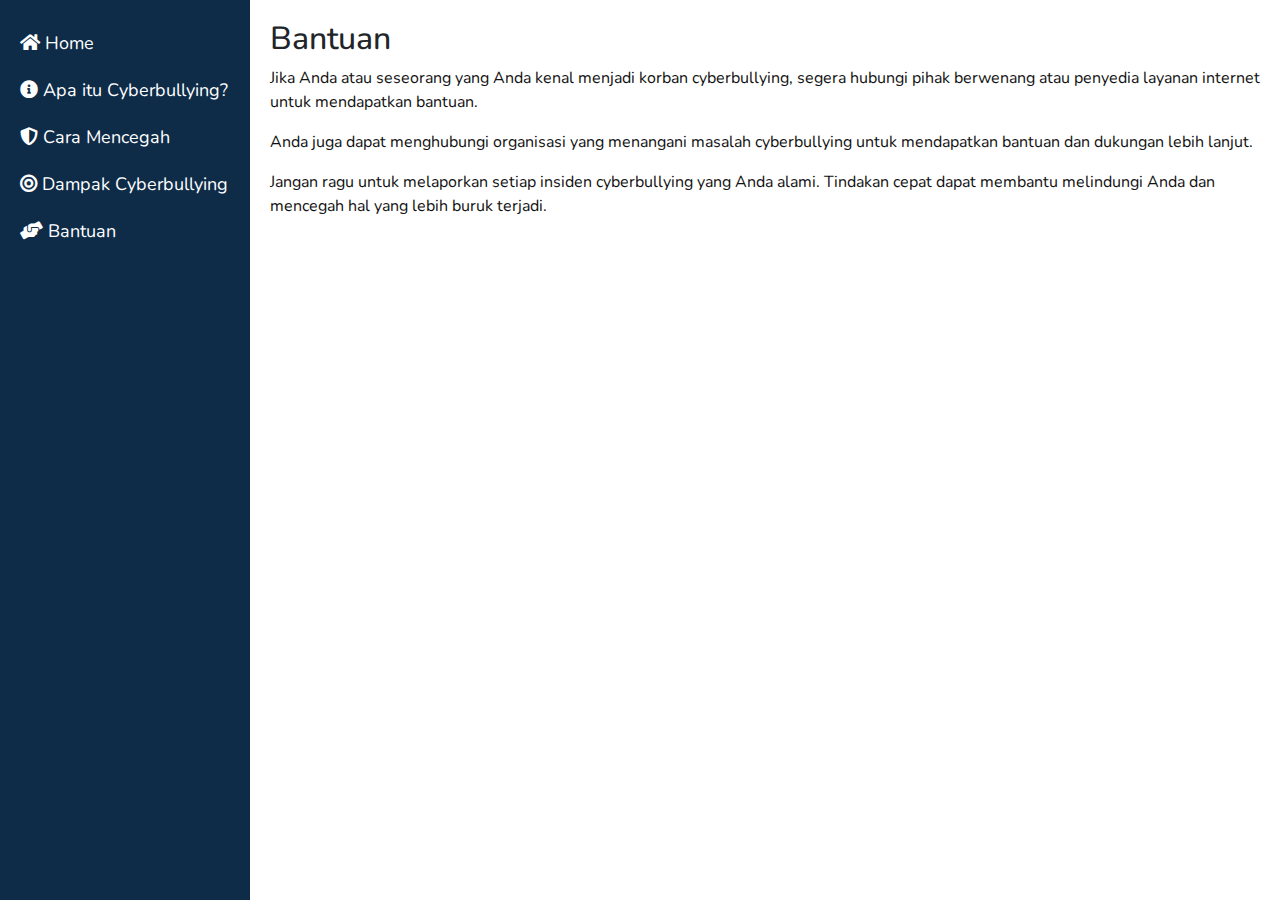
==== bantuan.html @ 6d2cd5bb "web statis P5" ====
<!DOCTYPE html>
<html lang="en">
<head>
    <meta charset="UTF-8">
    <meta name="viewport" content="width=device-width, initial-scale=1.0">
    <title>Bantuan</title>
    <link href="https://maxcdn.bootstrapcdn.com/bootstrap/4.5.2/css/bootstrap.min.css" rel="stylesheet">
    <link href="https://cdnjs.cloudflare.com/ajax/libs/font-awesome/5.15.4/css/all.min.css" rel="stylesheet">
    <link href="style.css" rel="stylesheet">
</head>
<body>
    <div class="sidebar" id="sidebar">
        <a href="index.html"><i class="fas fa-home"></i> Home</a>
        <a href="cyberbullying.html"><i class="fas fa-info-circle"></i> Apa itu Cyberbullying?</a>
        <a href="mencegah.html"><i class="fas fa-shield-alt"></i> Cara Mencegah</a>
        <a href="dampak.html"><i class="fas fa-bullseye"></i> Dampak Cyberbullying</a>
        <a href="bantuan.html"><i class="fas fa-hands-helping"></i> Bantuan</a>
    </div>
    
    <div class="content">
        <h2>Bantuan</h2>
        <p class="animate-text">Jika Anda atau seseorang yang Anda kenal menjadi korban cyberbullying, segera hubungi pihak berwenang atau penyedia layanan internet untuk mendapatkan bantuan.</p>
        <p class="animate-text">Anda juga dapat menghubungi organisasi yang menangani masalah cyberbullying untuk mendapatkan bantuan dan dukungan lebih lanjut.</p>
        <p class="animate-text">Jangan ragu untuk melaporkan setiap insiden cyberbullying yang Anda alami. Tindakan cepat dapat membantu melindungi Anda dan mencegah hal yang lebih buruk terjadi.</p>
    </div>

    <script src="https://ajax.googleapis.com/ajax/libs/jquery/3.5.1/jquery.min.js"></script>
    <script src="https://maxcdn.bootstrapcdn.com/bootstrap/4.5.2/js/bootstrap.min.js"></script>
    <script src="script.js"></script>
</body>
</html>
---- style.css ----
/* CSS untuk sidebar */
@import url('https://fonts.googleapis.com/css2?family=Nunito:ital,wght@0,200..1000;1,200..1000&display=swap');
body {
    font-family: "Nunito", sans-serif;
    margin: 0;
    padding: 0;
}

.sidebar {
    height: 100%;
    width: 250px;
    position: fixed;
    top: 0;
    left: 0;
    background-color: #0e2c48; 
    overflow-x: hidden;
    padding-top: 20px;
    transition: 0.5s;
}

.sidebar a {
    padding: 10px 20px;
    text-decoration: none;
    font-size: 18px;
    color: #fff;
    display: block;
    transition: 0.3s;
}

.sidebar a:hover {
    background-color: #34495e;
}

.sidebar .closebtn {
    position: absolute;
    top: 10px;
    right: 10px;
    font-size: 24px;
    color: #ddd;
}

.content {
    margin-left: 250px;
    padding: 20px;
}

.animate-text {
    font-size: 16px;
    color: #111;
    transition: transform 0.5s, opacity 0.5s;
}

/* CSS untuk tombol hamburger pada layar kecil */

.hamburger {
    display: none;
    position: fixed;
    top: 15px;
    left: 15px;
    z-index: 999;
    font-size: 24px;
    cursor: pointer;
    color: #fff;
}

.hamburger:hover {
    color: #ccc;
}

@media screen and (max-width: 768px) {
    .sidebar {
        width: 0;
        padding-top: 60px;
    }
    .sidebar a {
        padding: 10px 20px;
        text-align: center;
    }
    .content {
        margin-left: 0;
    }
    .hamburger {
        display: block;
    }
}
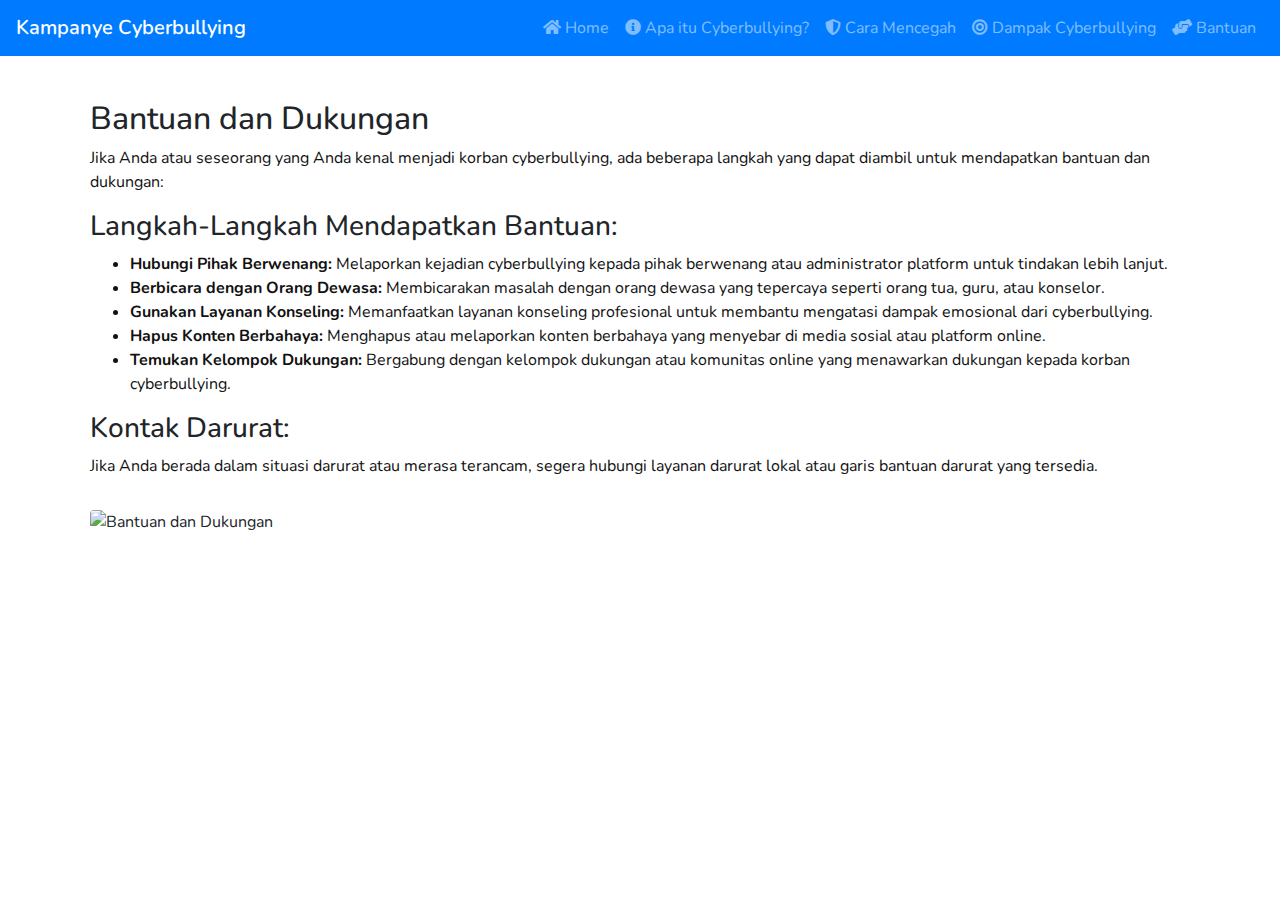
==== commit 2e62eb32: "update" ====
--- a/bantuan.html
+++ b/bantuan.html
@@ -3,29 +3,55 @@
 <head>
     <meta charset="UTF-8">
     <meta name="viewport" content="width=device-width, initial-scale=1.0">
-    <title>Bantuan</title>
+    <title>Bantuan dan Dukungan - Kampanye Cyberbullying</title>
     <link href="https://maxcdn.bootstrapcdn.com/bootstrap/4.5.2/css/bootstrap.min.css" rel="stylesheet">
     <link href="https://cdnjs.cloudflare.com/ajax/libs/font-awesome/5.15.4/css/all.min.css" rel="stylesheet">
     <link href="style.css" rel="stylesheet">
 </head>
 <body>
-    <div class="sidebar" id="sidebar">
-        <a href="index.html"><i class="fas fa-home"></i> Home</a>
-        <a href="cyberbullying.html"><i class="fas fa-info-circle"></i> Apa itu Cyberbullying?</a>
-        <a href="mencegah.html"><i class="fas fa-shield-alt"></i> Cara Mencegah</a>
-        <a href="dampak.html"><i class="fas fa-bullseye"></i> Dampak Cyberbullying</a>
-        <a href="bantuan.html"><i class="fas fa-hands-helping"></i> Bantuan</a>
-    </div>
-    
-    <div class="content">
-        <h2>Bantuan</h2>
-        <p class="animate-text">Jika Anda atau seseorang yang Anda kenal menjadi korban cyberbullying, segera hubungi pihak berwenang atau penyedia layanan internet untuk mendapatkan bantuan.</p>
-        <p class="animate-text">Anda juga dapat menghubungi organisasi yang menangani masalah cyberbullying untuk mendapatkan bantuan dan dukungan lebih lanjut.</p>
-        <p class="animate-text">Jangan ragu untuk melaporkan setiap insiden cyberbullying yang Anda alami. Tindakan cepat dapat membantu melindungi Anda dan mencegah hal yang lebih buruk terjadi.</p>
+    <!-- Navbar -->
+    <nav class="navbar navbar-expand-lg navbar-dark bg-primary">
+        <a class="navbar-brand" href="index.html">Kampanye Cyberbullying</a>
+        <button class="navbar-toggler" type="button" data-toggle="collapse" data-target="#navbarNav" aria-controls="navbarNav" aria-expanded="false" aria-label="Toggle navigation">
+            <span class="navbar-toggler-icon"></span>
+        </button>
+        <div class="collapse navbar-collapse" id="navbarNav">
+            <ul class="navbar-nav ml-auto">
+                <li class="nav-item">
+                    <a class="nav-link" href="index.html"><i class="fas fa-home"></i> Home</a>
+                </li>
+                <li class="nav-item">
+                    <a class="nav-link" href="cyberbullying.html"><i class="fas fa-info-circle"></i> Apa itu Cyberbullying?</a>
+                </li>
+                <li class="nav-item">
+                    <a class="nav-link" href="mencegah.html"><i class="fas fa-shield-alt"></i> Cara Mencegah</a>
+                </li>
+                <li class="nav-item">
+                    <a class="nav-link" href="dampak.html"><i class="fas fa-bullseye"></i> Dampak Cyberbullying</a>
+                </li>
+                <li class="nav-item">
+                    <a class="nav-link" href="bantuan.html"><i class="fas fa-hands-helping"></i> Bantuan</a>
+                </li>
+            </ul>
+        </div>
+    </nav>
+
+    <div class="container mt-4">
+        <h2>Bantuan dan Dukungan</h2>
+        <p class="animate-text">Jika Anda atau seseorang yang Anda kenal menjadi korban cyberbullying, ada beberapa langkah yang dapat diambil untuk mendapatkan bantuan dan dukungan:</p>
+        
+        <h3>Langkah-Langkah Mendapatkan Bantuan:</h3>
+        <ul class="animate-text">
+            <li><strong>Hubungi Pihak Berwenang:</strong> Melaporkan kejadian cyberbullying kepada pihak berwenang atau administrator platform untuk tindakan lebih lanjut.</li>
+            <li><strong>Berbicara dengan Orang Dewasa:</strong> Membicarakan masalah dengan orang dewasa yang tepercaya seperti orang tua, guru, atau konselor.</li>
+            <li><strong>Gunakan Layanan Konseling:</strong> Memanfaatkan layanan konseling profesional untuk membantu mengatasi dampak emosional dari cyberbullying.</li>
+            <li><strong>Hapus Konten Berbahaya:</strong> Menghapus atau melaporkan konten berbahaya yang menyebar di media sosial atau platform online.</li>
+            <li><strong>Temukan Kelompok Dukungan:</strong> Bergabung dengan kelompok dukungan atau komunitas online yang menawarkan dukungan kepada korban cyberbullying.</li>
+        </ul>
+
+        <h3>Kontak Darurat:</h3>
+        <p class="animate-text">Jika Anda berada dalam situasi darurat atau merasa terancam, segera hubungi layanan darurat lokal atau garis bantuan darurat yang tersedia.</p>
+        <img src="support-help.jpg" alt="Bantuan dan Dukungan" class="img-fluid rounded mt-3">
     </div>
 
-    <script src="https://ajax.googleapis.com/ajax/libs/jquery/3.5.1/jquery.min.js"></script>
-    <script src="https://maxcdn.bootstrapcdn.com/bootstrap/4.5.2/js/bootstrap.min.js"></script>
-    <script src="script.js"></script>
-</body>
-</html>
+    <script src="https://ajax
--- a/style.css
+++ b/style.css
@@ -1,47 +1,53 @@
-/* CSS untuk sidebar */
-@import url('https://fonts.googleapis.com/css2?family=Nunito:ital,wght@0,200..1000;1,200..1000&display=swap');
+/* CSS untuk navbar */
+@import url('https://fonts.googleapis.com/css2?family=Nunito:wght@200;400;600;800&display=swap');
 body {
     font-family: "Nunito", sans-serif;
     margin: 0;
     padding: 0;
 }
 
-.sidebar {
-    height: 100%;
-    width: 250px;
-    position: fixed;
-    top: 0;
-    left: 0;
-    background-color: #0e2c48; 
-    overflow-x: hidden;
-    padding-top: 20px;
-    transition: 0.5s;
+.navbar {
+    margin-bottom: 20px;
 }
 
-.sidebar a {
-    padding: 10px 20px;
-    text-decoration: none;
-    font-size: 18px;
-    color: #fff;
-    display: block;
-    transition: 0.3s;
+.navbar-brand {
+    font-weight: 600;
 }
 
-.sidebar a:hover {
-    background-color: #34495e;
+.navbar-nav .nav-link {
+    font-weight: 400;
 }
 
-.sidebar .closebtn {
-    position: absolute;
-    top: 10px;
-    right: 10px;
-    font-size: 24px;
-    color: #ddd;
+.container {
+    padding: 20px;
 }
 
-.content {
-    margin-left: 250px;
+#home-intro {
+    text-align: center;
+}
+
+#home-intro img {
+    max-width: 100%;
+    height: auto;
+    border-radius: 15px;
+}
+
+#apa-itu-cyberbullying,
+#cara-mencegah,
+#dampak-cyberbullying,
+#bantuan {
     padding: 20px;
+    border-radius: 8px;
+    background-color: #f8f9fa;
+    margin-bottom: 20px;
+}
+
+#apa-itu-cyberbullying h3,
+#cara-mencegah h3,
+#dampak-cyberbullying h3,
+#bantuan h3 {
+    font-weight: 600;
+    color: #007bff;
 }
 
 .animate-text {
@@ -50,36 +56,9 @@
     transition: transform 0.5s, opacity 0.5s;
 }
 
-/* CSS untuk tombol hamburger pada layar kecil */
-
-.hamburger {
-    display: none;
-    position: fixed;
-    top: 15px;
-    left: 15px;
-    z-index: 999;
-    font-size: 24px;
-    cursor: pointer;
-    color: #fff;
-}
-
-.hamburger:hover {
-    color: #ccc;
-}
-
+/* CSS untuk responsif */
 @media screen and (max-width: 768px) {
-    .sidebar {
-        width: 0;
-        padding-top: 60px;
-    }
-    .sidebar a {
-        padding: 10px 20px;
+    .navbar-nav {
         text-align: center;
     }
-    .content {
-        margin-left: 0;
-    }
-    .hamburger {
-        display: block;
-    }
 }
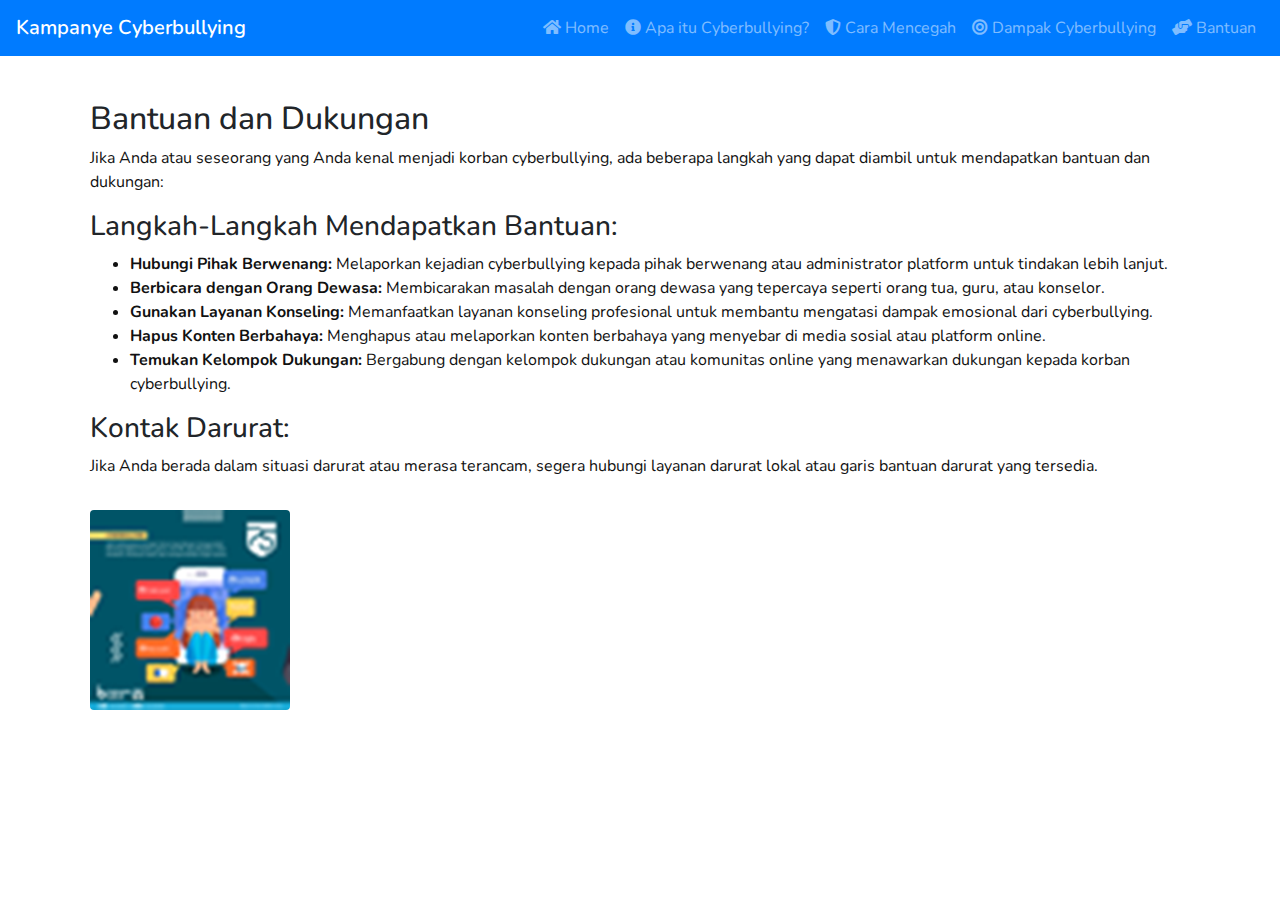
==== commit 0f3a3784: "p5" ====
--- a/bantuan.html
+++ b/bantuan.html
@@ -51,7 +51,7 @@
 
         <h3>Kontak Darurat:</h3>
         <p class="animate-text">Jika Anda berada dalam situasi darurat atau merasa terancam, segera hubungi layanan darurat lokal atau garis bantuan darurat yang tersedia.</p>
-        <img src="support-help.jpg" alt="Bantuan dan Dukungan" class="img-fluid rounded mt-3">
+        <img src="cyberbullying.png" alt="Bantuan dan Dukungan" class="img-fluid rounded mt-3">
     </div>
 
     <script src="https://ajax
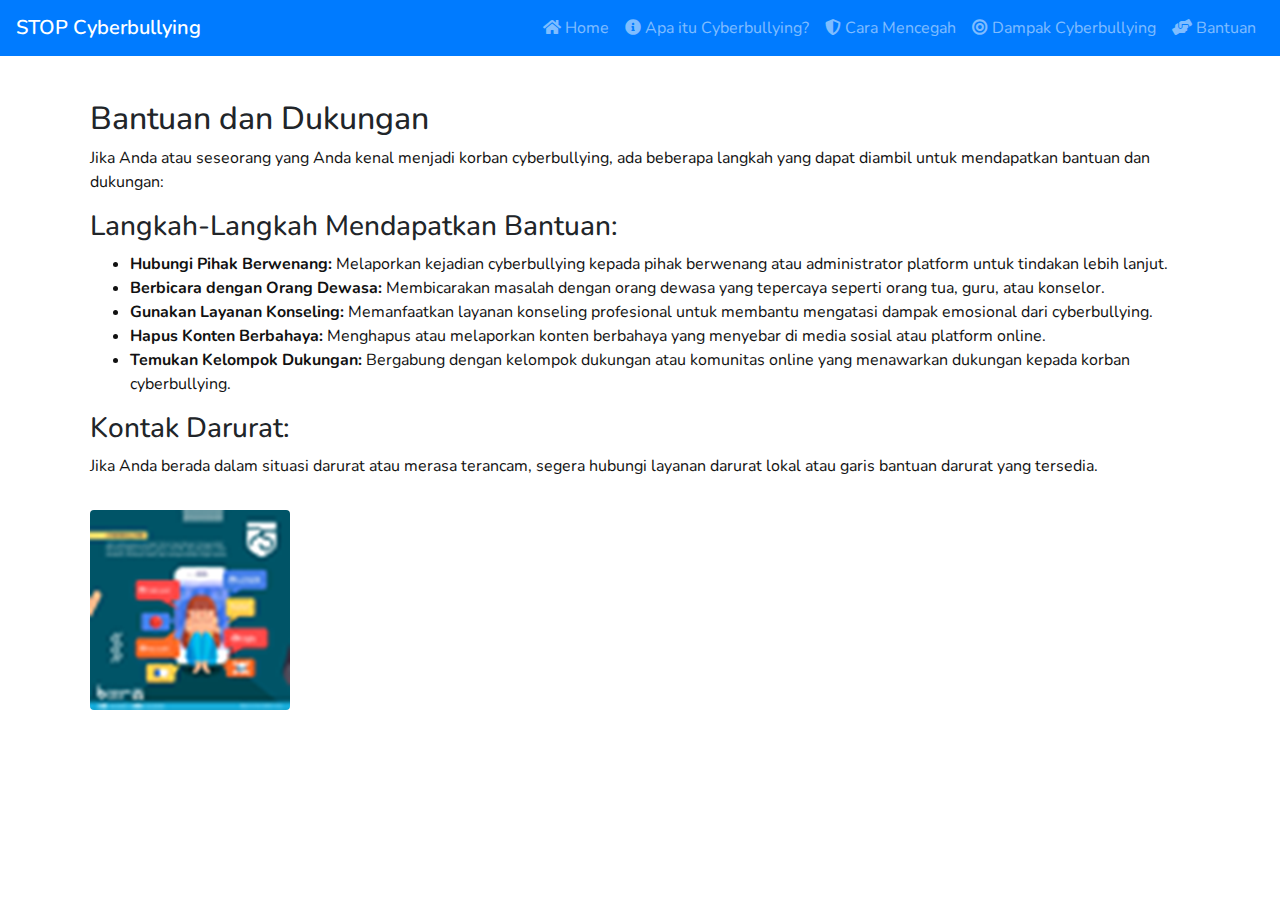
==== commit aa94f14b: "update" ====
--- a/bantuan.html
+++ b/bantuan.html
@@ -3,7 +3,7 @@
 <head>
     <meta charset="UTF-8">
     <meta name="viewport" content="width=device-width, initial-scale=1.0">
-    <title>Bantuan dan Dukungan - Kampanye Cyberbullying</title>
+    <title>Bantuan dan Dukungan</title>
     <link href="https://maxcdn.bootstrapcdn.com/bootstrap/4.5.2/css/bootstrap.min.css" rel="stylesheet">
     <link href="https://cdnjs.cloudflare.com/ajax/libs/font-awesome/5.15.4/css/all.min.css" rel="stylesheet">
     <link href="style.css" rel="stylesheet">
@@ -11,7 +11,7 @@
 <body>
     <!-- Navbar -->
     <nav class="navbar navbar-expand-lg navbar-dark bg-primary">
-        <a class="navbar-brand" href="index.html">Kampanye Cyberbullying</a>
+        <a class="navbar-brand" href="index.html">STOP Cyberbullying</a>
         <button class="navbar-toggler" type="button" data-toggle="collapse" data-target="#navbarNav" aria-controls="navbarNav" aria-expanded="false" aria-label="Toggle navigation">
             <span class="navbar-toggler-icon"></span>
         </button>
